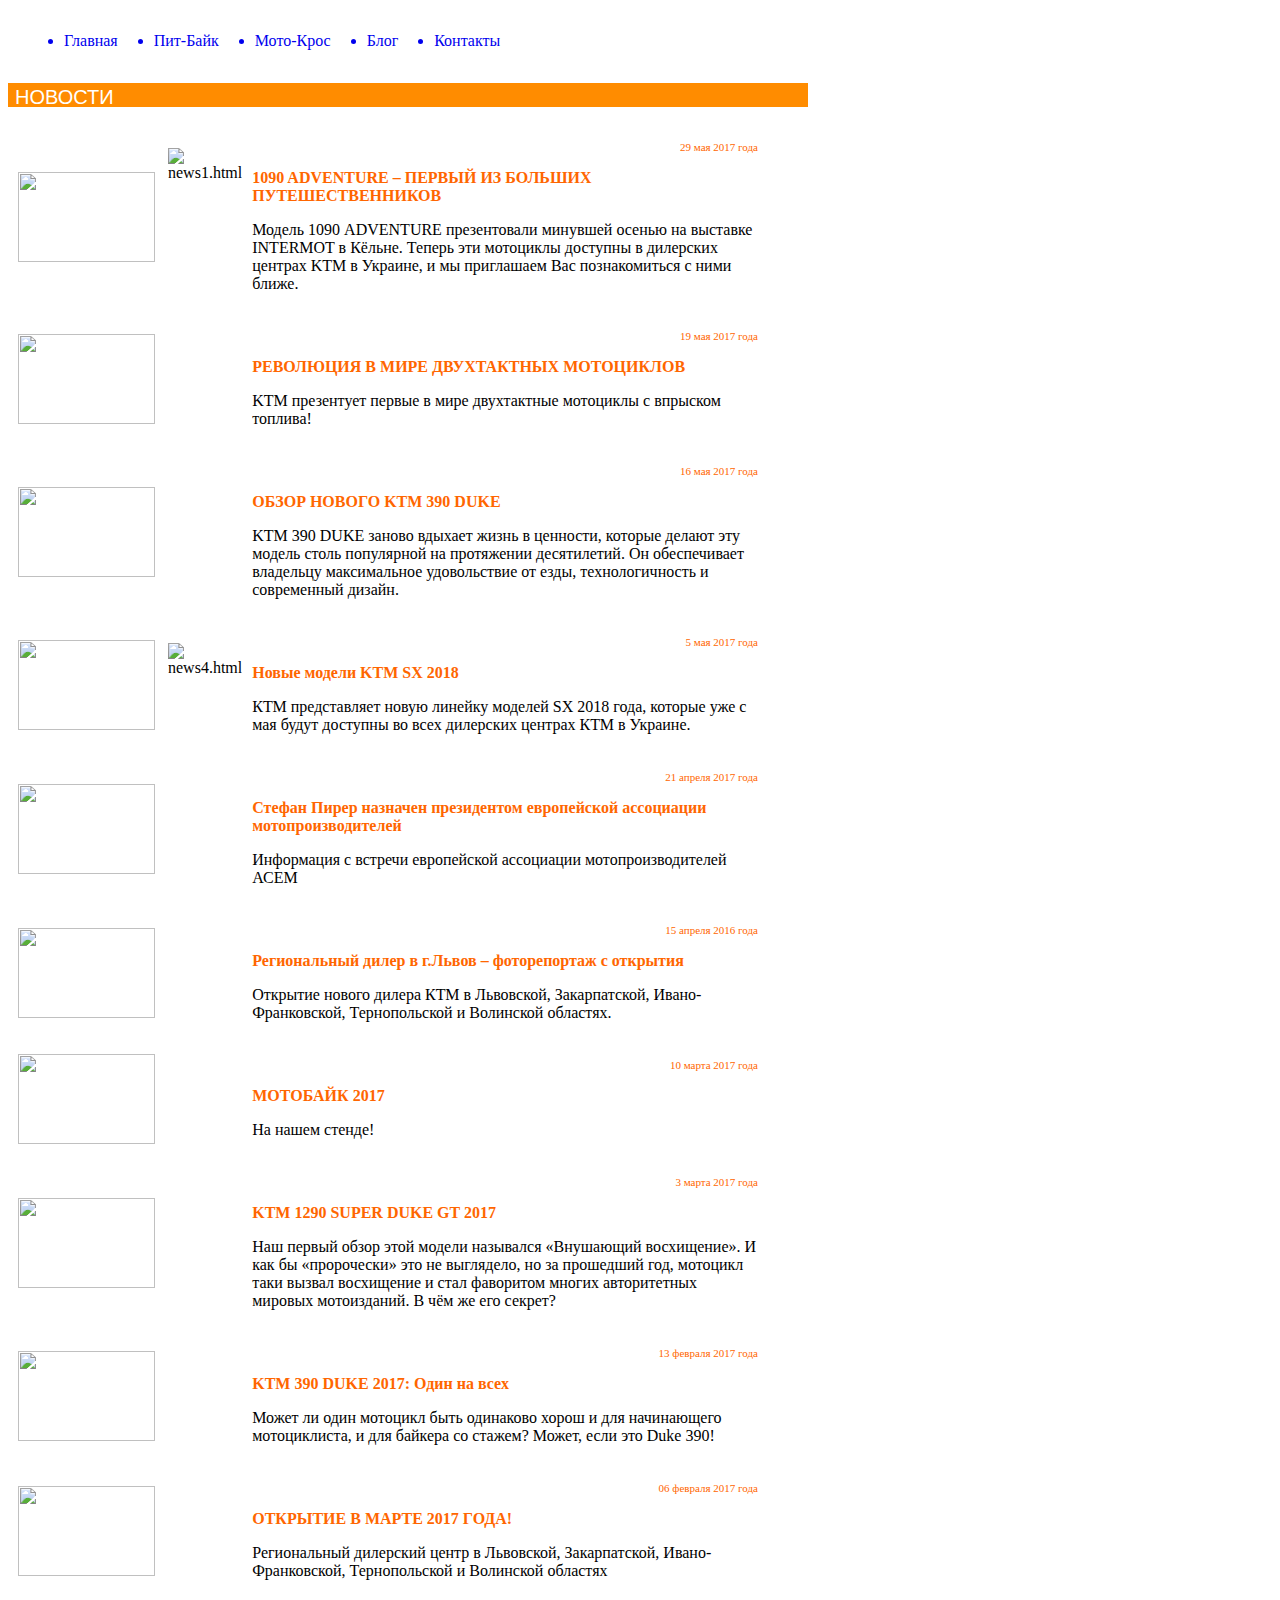
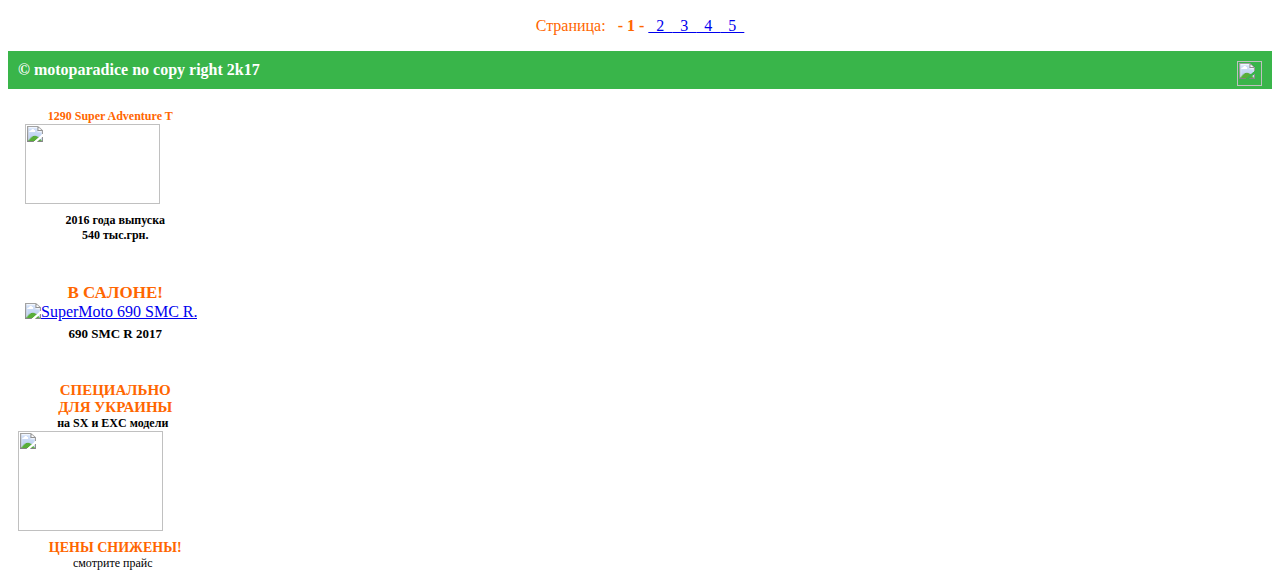
==== index.html @ 5a18c4b4 "maksmotoworld" ====
<!DOCTYPE html>
<html>
<head>
	<meta charset="utf-8" />
	<title>Moto-Paradice</title>
	<link rel="shortcut icon" type="image/x-icom" href="logo.png">
	<meta name="viewport" content="widh=device-widh, initial-scale=1.0">
	     <style type="text/css">
body {
	background-image: url(background.jpg);
}
a.button16 {
  display: inline-block;
  text-decoration: none;
  padding: 1em;
  outline: none;
  border-radius: 1px;
}
a.button16:hover {
  background-image:
   radial-gradient(1px 45% at 0% 50%, rgba(0,0,0,.6), transparent),
   radial-gradient(1px 45% at 100% 50%, rgba(0,0,0,.6), transparent); 
}
a.button16:active {
  background-image:
   radial-gradient(45% 45% at 50% 100%, rgba(255,255,255,.9), rgba(255,255,255,0)),
   linear-gradient(rgba(255,255,255,.4), rgba(255,255,255,.3));
  box-shadow:
   inset rgba(162,95,42,.4) 0 0 0 1px,
   inset rgba(255,255,255,.9) 0 0 1px 3px;
}
#footer {
    position: no fixed; /* Фиксированное положение */
    left: 0; bottom: 0; /* Левый нижний угол */
    color: #fff; /* Цвет текста */
    width: 100%; /* Ширина слоя */
   }
   #footer div {
    padding: 10px; /* Поля вокруг текста */
    background: #39b54a; /* Цвет фона */
   }
  </style>
	<link href="style.css" rel="stylesheet">
</head>

<body>
<div class="wrapper">

	<header class="header">
		<ul>
    		<a href="index.html" class="button16"><li class="li1">Главная</li></a>
    		<a href="index2.html" class="button16"><li class="li1">Пит-Байк</li></a>
    		<a href="index3.html" class="button16"><li class="li1">Мото-Крос</li></a>
    		<a href="index4.html" class="button16"><li class="li1">Блог</li></a>
    		<a href="index5.html" class="button16"><li class="li1">Контакты</li></a>

    	
    	</ul>
	</header><!-- .header-->

	<div class="middle">

		<div class="container">
			<main class="content">
				<div id="content-main"><!--TYPO3SEARCH_begin-->	<h2 style="background: #FF8C00;

height: 21px; 
width: 793px;
font-family: &#39;TradeGothicLTComBoldCondensed&#39;,Arial,Helvetica,sans-serif;
font-size: 20px;
line-height: 22px;
font-weight: normal;
color: #fff;
text-align: left;
margin-bottom: 0px;
padding-left: 7px;
padding-top: 3px;">НОВОСТИ</h2><br>

 <table style="MARGIN-left: 5px;" cellspacing="0" cellpadding="5px" width="750" border="0"><tbody><tr style="border-bottom: solid #999 1px"><td width="140"> <img src="
 maincontent/mc1.jpg" alt="" width="137" height="90" border="0" style="margin-bottom:3px"></a></td><td width="20" valign="top" style="text-align:right"><img src="st.gif" alt="news1.html" width="12" height="11" border="0" style="margin: 18px 0 15px 0"></td><td valign="top"><div style="MARGIN-TOP: 5px">		<div style="text-align:right"><p style="color:#ff6600; font-size:11px">29 мая 2017 года</p></a></div>		<div><p style="color:#ff6600;"><b>1090 ADVENTURE – ПЕРВЫЙ ИЗ БОЛЬШИХ ПУТЕШЕСТВЕННИКОВ</b></p></a></div>		<div> <p style="color:#000000; margin-top: 5px">Модель 1090&nbsp;ADVENTURE презентовали минувшей осенью на&nbsp;выставке INTERMOT в&nbsp;Кёльне. Теперь эти мотоциклы доступны в&nbsp;дилерских центрах KTM в&nbsp;Украине, и&nbsp;мы&nbsp;приглашаем Вас познакомиться с&nbsp;ними ближе.</p></a></div></div></td></tr>

 <tr style="border-bottom: solid #999 1px"><td width="140"><img src="maincontent/mc2.jpg" alt="" width="137" height="90" border="0" style="margin-bottom:3px"></a></td><td width="20" valign="top" style="text-align:right"><img src="st.gif" width="12" height="11" border="0" style="margin: 18px 0 15px 0"></td><td valign="top"><div style="MARGIN-TOP: 5px">		<div style="text-align:right"><p style="color:#ff6600; font-size:11px">19 мая 2017 года</p></a></div>		<div><p style="color:#ff6600;"><b>РЕВОЛЮЦИЯ В МИРЕ ДВУХТАКТНЫХ МОТОЦИКЛОВ</b></p></a></div>		<div><p style="color:#000000; margin-top: 5px">KTM презентует первые в мире двухтактные мотоциклы с впрыском топлива!</p></a></div></div></td></tr>

 <tr style="border-bottom: solid #999 1px"><td width="140"><img src="maincontent/mc3.jpg" alt="" width="137" height="90" border="0" style="margin-bottom:3px"></a></td><td width="20" valign="top" style="text-align:right"><img src="st.gif" width="12" height="11" border="0" style="margin: 18px 0 15px 0"></td><td valign="top"><div style="MARGIN-TOP: 5px">		<div style="text-align:right"><p style="color:#ff6600; font-size:11px">16 мая 2017 года</p></a></div>		<div><p style="color:#ff6600;"><b>ОБЗОР НОВОГО KTM 390 DUKE</b></p></a></div>		<div><p style="color:#000000; margin-top: 5px">KTM 390 DUKE заново вдыхает жизнь в ценности, которые делают эту модель столь популярной на протяжении десятилетий. Он обеспечивает владельцу максимальное удовольствие от езды, технологичность и современный дизайн.</p></a></div></div></td></tr>

 <tr style="border-bottom: solid #999 1px"><td width="140"><img src="maincontent/mc4.jpg" alt="" width="137" height="90" border="0" style="margin-bottom:3px"></a></td><td width="20" valign="top" style="text-align:right"><img src="st.gif" alt="news4.html" width="12" height="11" border="0" style="margin: 18px 0 15px 0"></td><td valign="top"><div style="MARGIN-TOP: 5px">		<div style="text-align:right"><p style="color:#ff6600; font-size:11px">5 мая 2017 года</p></a></div>		<div><p style="color:#ff6600;"><b>Новые модели KTM SX 2018</b></p></a></div>		<div><p style="color:#000000; margin-top: 5px">КТМ представляет новую линейку моделей SX 2018 года, которые уже с мая будут доступны во всех дилерских центрах КТМ в Украине.</p></a></div></div></td></tr>

 <tr style="border-bottom: solid #999 1px"><td width="140"><img src="maincontent/mc5.jpg" alt="" width="137" height="90" border="0" style="margin-bottom:3px"></a></td><td width="20" valign="top" style="text-align:right"><img src="st.gif" width="12" height="11" border="0" style="margin: 18px 0 15px 0"></td><td valign="top"><div style="MARGIN-TOP: 5px">		<div style="text-align:right"><p style="color:#ff6600; font-size:11px">21 апреля 2017 года</p></a></div>		<div><p style="color:#ff6600;"><b>Стефан Пирер назначен президентом европейской ассоциации мотопроизводителей</b></p></a></div>		<div><p style="color:#000000; margin-top: 5px">Информация с встречи европейской ассоциации мотопроизводителей АСЕМ</p></a></div></div></td></tr>

 <tr style="border-bottom: solid #999 1px"><td width="140"> <img src="maincontent/mc6.jpg" alt="" width="137" height="90" border="0" style="margin-bottom:3px"></a></td><td width="20" valign="top" style="text-align:right"><img src="st.gif" width="12" height="11" border="0" style="margin: 18px 0 15px 0"></td><td valign="top"><div style="MARGIN-TOP: 5px">		<div style="text-align:right"><p style="color:#ff6600; font-size:11px">15 апреля 2016 года</p></a></div>		<div><p style="color:#ff6600;"><b>Региональный дилер в г.Львов – фоторепортаж с открытия</b></p></a></div>		<div><p style="color:#000000; margin-top: 5px">Открытие нового дилера КТМ в Львовской, Закарпатской, Ивано-Франковской, Тернопольской и Волинской областях.</p></a></div></div></td></tr>

 <tr style="border-bottom: solid #999 1px"><td width="140"><img src="maincontent/mc7.jpg" alt="" width="137" height="90" border="0" style="margin-bottom:3px"></a></td><td width="20" valign="top" style="text-align:right"><img src="st.gif"  width="12" height="11" border="0" style="margin: 18px 0 15px 0"></td><td valign="top"><div style="MARGIN-TOP: 5px">		<div style="text-align:right"><p style="color:#ff6600; font-size:11px">10 марта 2017 года</p></a></div>		<div><p style="color:#ff6600;"><b>МОТОБАЙК 2017</b></p></a></div>		<div><p style="color:#000000; margin-top: 5px">На нашем стенде!
</p></a></div></div></td></tr>

<tr style="border-bottom: solid #999 1px"><td width="140"><img src="maincontent/mc8.jpg" alt="" width="137" height="90" border="0" style="margin-bottom:3px"></a></td><td width="20" valign="top" style="text-align:right"><st.gif" width="12" height="11" border="0" style="margin: 18px 0 15px 0"></td><td valign="top"><div style="MARGIN-TOP: 5px">		<div style="text-align:right"><p style="color:#ff6600; font-size:11px">3 марта 2017 года</p></a></div>		<div><p style="color:#ff6600;"><b>KTM 1290 SUPER DUKE GT 2017</b></p></a></div>		<div><p style="color:#000000; margin-top: 5px">Наш первый обзор этой модели назывался «Внушающий восхищение». И как бы «пророчески» это не выглядело, но за прошедший год, мотоцикл таки вызвал восхищение и стал фаворитом многих авторитетных мировых мотоизданий. В чём же его секрет?</p></a></div></div></td></tr>

<tr style="border-bottom: solid #999 1px"><td width="140"><img src="maincontent/mc9.jpg" alt="" width="137" height="90" border="0" style="margin-bottom:3px"></a></td><td width="20" valign="top" style="text-align:right"><img src="st.gif" width="12" height="11" border="0" style="margin: 18px 0 15px 0"></td><td valign="top"><div style="MARGIN-TOP: 5px">		<div style="text-align:right"><p style="color:#ff6600; font-size:11px">13 февраля 2017 года</p></a></div>		<div><p style="color:#ff6600;"><b>KTM 390&nbsp;DUKE 2017: Один на&nbsp;всех</b></p></a></div>		<div><p style="color:#000000; margin-top: 5px">Может&nbsp;ли один мотоцикл быть одинаково хорош и&nbsp;для начинающего мотоциклиста, и&nbsp;для байкера со&nbsp;стажем? Может, если это Duke 390!</p></a></div></div></td></tr>

<tr style="border-bottom: solid #999 1px"><td width="140"><img src="maincontent/mc10.gif" alt="" width="137" height="90" border="0" style="margin-bottom:3px"></a></td><td width="20" valign="top" style="text-align:right"><img src="st.gif" width="12" height="11" border="0" style="margin: 18px 0 15px 0"></td><td valign="top"><div style="MARGIN-TOP: 5px">		<div style="text-align:right"><p style="color:#ff6600; font-size:11px">06 февраля 2017 года</p></a></div>		<div><p style="color:#ff6600;"><b>ОТКРЫТИЕ В&nbsp;МАРТЕ 2017&nbsp;ГОДА!</b></p></a></div>		<div><p style="color:#000000; margin-top: 5px">Региональный дилерский центр в&nbsp;Львовской, Закарпатской, Ивано-Франковской, Тернопольской и&nbsp;Волинской областях</p></a></div></div></td></tr></tbody></table><div align="center"><p align="center" style="color:#ff6600;">Страница:&nbsp;&nbsp; <b> - 1 - </b> <a href="secondpage.html">&nbsp;&nbsp;2&nbsp;&nbsp;</a><a href="thirdpage.html">&nbsp;&nbsp;3&nbsp;&nbsp;</a><a href="fourthpage.html">&nbsp;&nbsp;4&nbsp;&nbsp;</a><a href="fifthpage.html">&nbsp;&nbsp;5&nbsp;&nbsp;</a>
			</main><!-- .content -->
		</div><!-- .container-->
         
		<aside class="left-sidebar">
			<div style="margin: 35px 0 0 10px; position:absolute"><br>
 
	<p style="font-size:12px; color:#ff6600; text-align:center; margin: 5px 0 0px 5px"><b>1290 Super Adventure T</b></p>
		<img src="sidebar/s1.jpg" width="135" height="80" border="0" style="margin-left: 7px">
	<p style="font-size:12px; text-align:center; margin: 5px 0 40px 15px"><b>2016 года выпуска<br>540 тыс.грн.</b></p>
    
     
	<p style="font-size:17px; color:#ff6600; text-align:center; margin: 5px 0 0px 15px"><b>В САЛОНЕ!</b></p>
    <a title="SuperMoto 690 SMC R" href="lsb1.html" style="margin-left: 7px">
		<img src="sidebar/s2.jpg" width="135" height="80" border="0" alt="SuperMoto 690 SMC R."></a>
	<p style="font-size:13px; text-align:center; margin: 5px 0 40px 15px"><b>690 SMC R 2017</b></p>

	<p style="font-size:15px; color:#ff6600; text-align:center; margin: 5px 0 0px 15px"><b>СПЕЦИАЛЬНО<br>ДЛЯ УКРАИНЫ</b></p>
    <p style="font-size:12px; text-align:center; margin: 0px 0 0px 10px; color:#000000;"><b>на SX и EXC модели</b></p>
    <img src="sidebar/s3.jpg" width="145" height="100">
    
	<p style="font-size:14px; color:#ff6600; text-align:center; margin: 5px 0 0px 15px"><b>ЦЕНЫ СНИЖЕНЫ!</b></p>
    <p style="font-size:12px; text-align:center; margin: 0px 0 0px 10px; color:#000000;">смотрите прайс</p>  
 

</div>
 
	</div><!-- .middle-->
  <div id="footer">
   <div>
    <strong>&copy; motoparadice no copy right 2k17</strong>
    
    	<a href="https://www.facebook.com/profile.php?id=100011712002468&ref=bookmarks"><img src="fb.png"  align="right" style=" height: 25px; width: 25px;" ></img></a>

   </div>   <!--.footer !-->

</div>

</div><!-- .wrapper -->






</body>
</html>
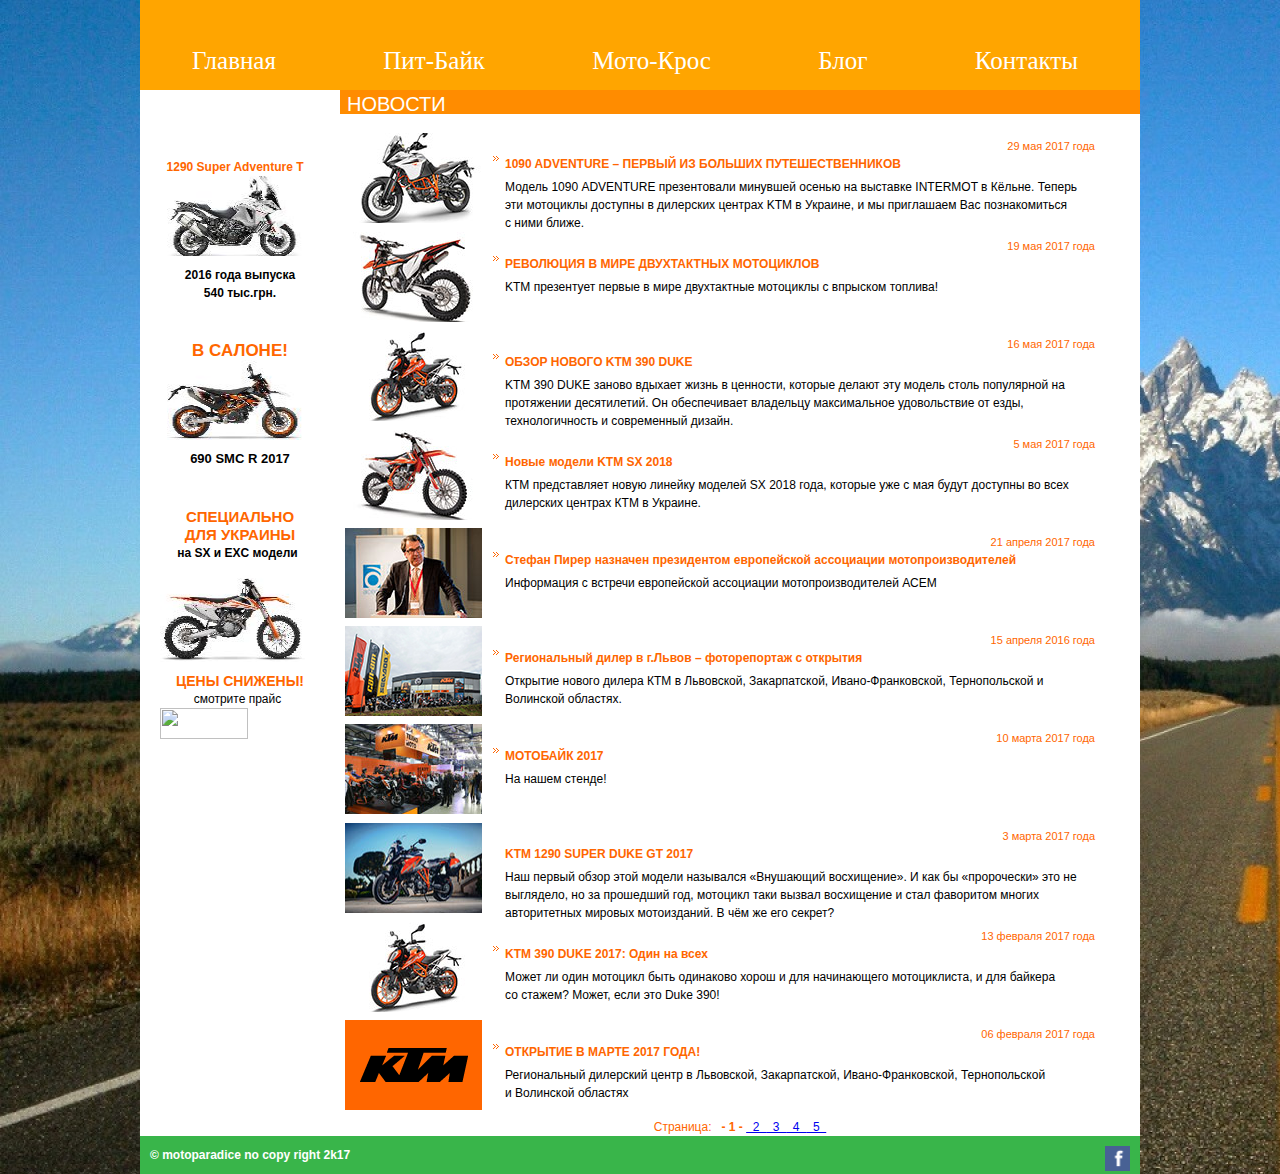
==== commit 2f09c45a: "motoparadice" ====
--- a/index.html
+++ b/index.html
@@ -119,6 +119,11 @@
     
 	<p style="font-size:14px; color:#ff6600; text-align:center; margin: 5px 0 0px 15px"><b>ЦЕНЫ СНИЖЕНЫ!</b></p>
     <p style="font-size:12px; text-align:center; margin: 0px 0 0px 10px; color:#000000;">смотрите прайс</p>  
+
+<!--LiveInternet logo--><a href="//www.liveinternet.ru/click"
+target="_blank"><img src="//counter.yadro.ru/logo?11.6"
+title="LiveInternet: показано число просмотров за 24 часа, посетителей за 24 часа и за сегодня"
+alt="" border="0" width="88" height="31"/></a><!--/LiveInternet-->
  
 
 </div>
@@ -129,6 +134,12 @@
     <strong>&copy; motoparadice no copy right 2k17</strong>
     
     	<a href="https://www.facebook.com/profile.php?id=100011712002468&ref=bookmarks"><img src="fb.png"  align="right" style=" height: 25px; width: 25px;" ></img></a>
+<!--LiveInternet counter--><script type="text/javascript">
+new Image().src = "//counter.yadro.ru/hit?r"+
+escape(document.referrer)+((typeof(screen)=="undefined")?"":
+";s"+screen.width+"*"+screen.height+"*"+(screen.colorDepth?
+screen.colorDepth:screen.pixelDepth))+";u"+escape(document.URL)+
+";"+Math.random();</script><!--/LiveInternet-->
 
    </div>   <!--.footer !-->
 
--- a/style.css
+++ b/style.css
@@ -0,0 +1,110 @@
+* {
+	margin: 0;
+	padding: 0;
+}
+html {
+	height: 100%;
+}
+article, aside, details, figcaption, figure, footer, header, hgroup, main, nav, section, summary {
+	display: block;
+}
+body {
+	font: 12px/18px Arial, sans-serif;
+	height: 100%;
+}
+.wrapper {
+	width: 1000px;
+	margin: 0 auto;
+
+}
+.li1 {
+	display: inline-block;
+	padding: 40px;
+	color: white;
+	font-family: Impact;
+	font-size: 25px;
+	position: center;
+	top: 50%;
+}
+
+
+/* Header
+-----------------------------------------------------------------------------*/
+.header {
+	height: 90px;
+	width: 100%;
+	background: #FFA500;
+	
+}
+
+
+/* Middle
+-----------------------------------------------------------------------------*/
+.middle {
+	width: 100%;
+	padding: 0 0 0px;
+	position: relative;
+}
+.middle:after {
+	display: table;
+	clear: both;
+	content: '';
+}
+.container {
+	float: left;
+	overflow: hidden;
+}
+.content {
+	padding: 0 0 0 200px;
+	background-color: white;
+}
+
+
+/* Left Sidebar
+-----------------------------------------------------------------------------*/
+.left-sidebar {
+	float: left;
+	height: 1005px;
+	width: 180px;
+	margin-left: -100%;
+	position: relative;
+	background: white;
+	padding: 10px;
+}
+/* Footer
+-----------------------------------------------------------------------------*/
+.orangetext {
+	        padding-top: 15px;
+	        color: orange;
+	       font-family: &#39;TradeGothicLTComBoldCondensed&#39;,Arial,Helvetica,sans-serif;
+           font-size: 20px;
+}
+.maintext {
+	      padding-top: 45px;
+	      color: orange;
+	      font-family: &#39;TradeGothicLTComBoldCondensed&#39;,Arial,Helvetica,sans-serif;
+          font-size: 20px;
+	      position: center;
+	      }
+.blacktext {
+	       color: black;
+	       font-size: 16px;
+	       font-family: Impact;
+}
+.blacktextt {
+	        color: black;
+	        font-size: 16px;
+	        position: right;
+	        font-family: Impact;
+}
+.whitetext {
+	        color: white;
+	        font-size: 16px;
+	        font-family: Impact;
+}
+.footer {
+	height: 100px;
+	background: #BFF08E;
+	margin: 0px;
+	padding-top: 0px;
+}
